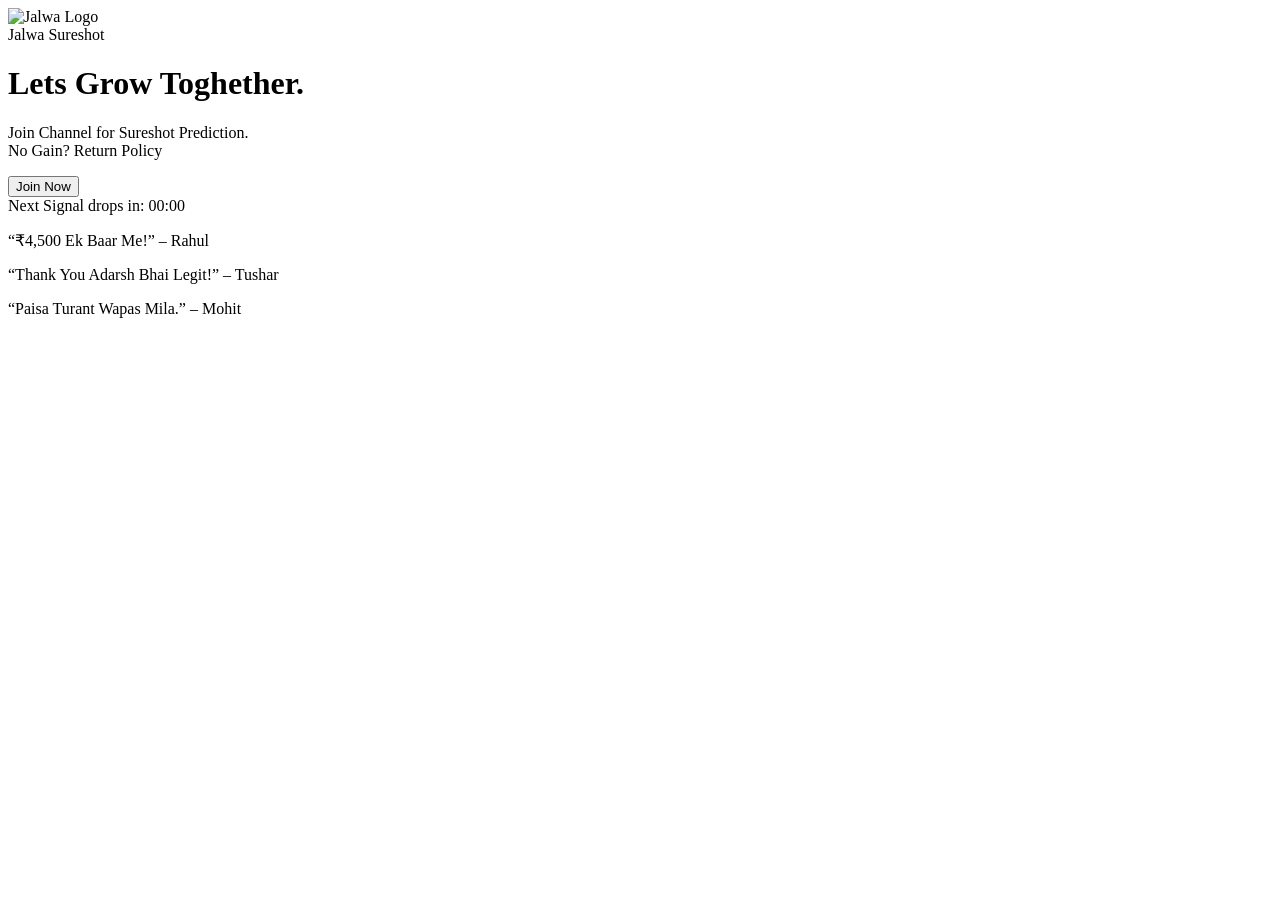
==== index.html @ e7d1d60b "Update and rename index (1).html to index.html" ====
<!DOCTYPE html>
<html lang="en">
<head>
  <meta charset="UTF-8" />
  <meta name="viewport" content="width=device-width, initial-scale=1.0" />
  <title>Jalwa Accurate Signals</title>
  <link rel="stylesheet" href="style.css" />
  <link href="https://fonts.googleapis.com/css2?family=Inter:wght@400;600;700&display=swap" rel="stylesheet">
<!-- Meta Pixel Code -->
<script>
!function(f,b,e,v,n,t,s)
{if(f.fbq)return;n=f.fbq=function(){n.callMethod?
n.callMethod.apply(n,arguments):n.queue.push(arguments)};
if(!f._fbq)f._fbq=n;n.push=n;n.loaded=!0;n.version='2.0';
n.queue=[];t=b.createElement(e);t.async=!0;
t.src=v;s=b.getElementsByTagName(e)[0];
s.parentNode.insertBefore(t,s)}(window, document,'script',
'https://connect.facebook.net/en_US/fbevents.js');
fbq('init', '1669459567068451');
fbq('track', 'PageView');
</script>
<noscript><img height="1" width="1" style="display:none"
src="https://www.facebook.com/tr?id=1669459567068451&ev=PageView&noscript=1"
/></noscript>
<!-- End Meta Pixel Code -->
</head>
<body>
  <div class="card">
    <!-- Logo image replaces dart emoji -->
    <div class="logo-block">
  <img src="logo.png" alt="Jalwa Logo" class="logo-img" />
  <div class="logo-text">Jalwa Sureshot</div>
</div>

    <h1>Lets Grow Toghether.</h1>
    <p class="description">
      Join Channel for Sureshot Prediction.
      <br />No Gain? Return Policy
    </p>
    <button class="cta-button" onclick="window.location.href='https://t.me/+QQ-Jb89wL6EyY2M1'">Join Now</button>
    <div class="timer" id="countdown">Next Signal drops in: 00:00</div>

    <div class="testimonials">
      <p>“₹4,500 Ek Baar Me!” – Rahul</p>
      <p>“Thank You Adarsh Bhai Legit!” – Tushar</p>
      <p>“Paisa Turant Wapas Mila.” – Mohit</p>
    </div>
  </div>

  <script src="script.js"></script>
</body>
</html>
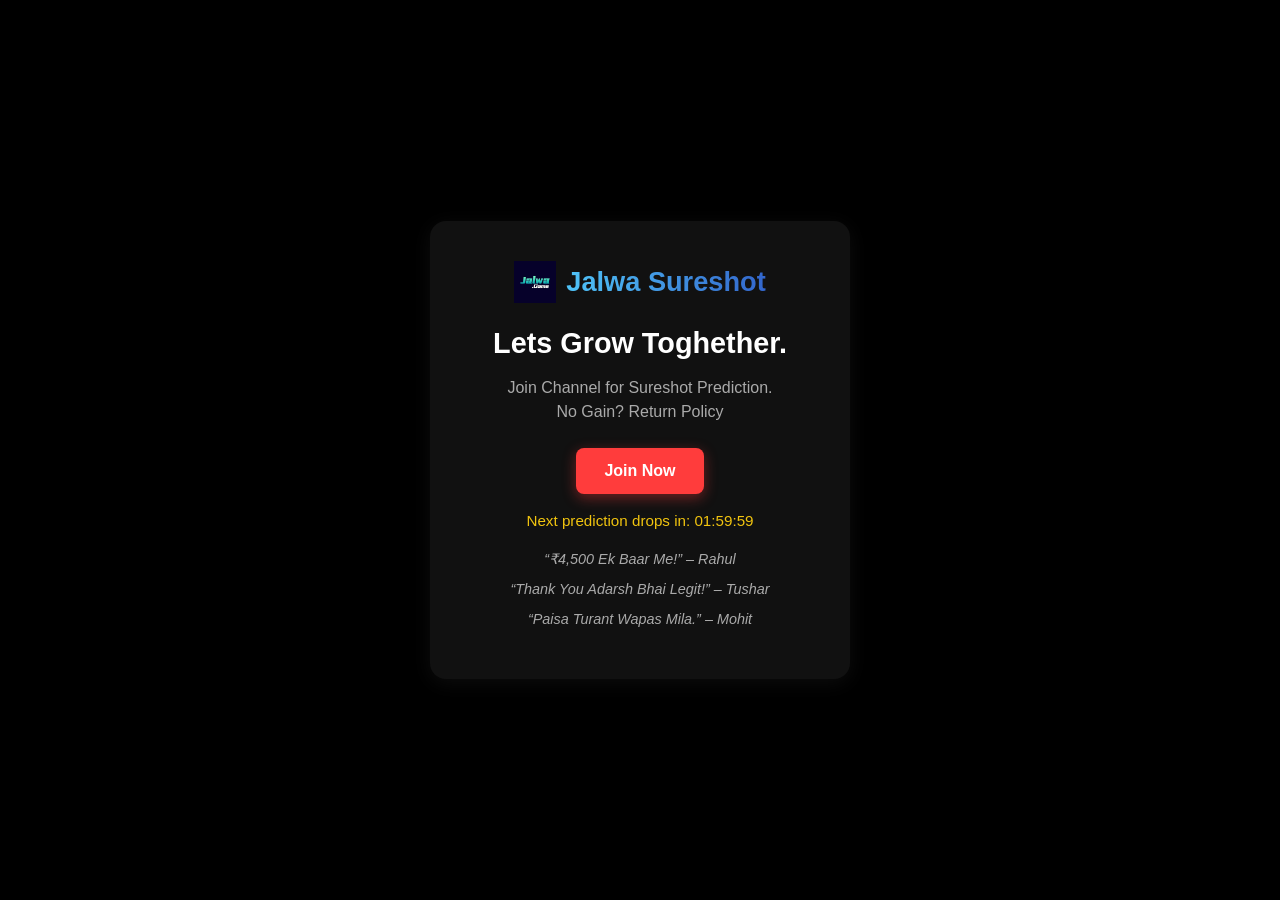
==== commit 1288d3df: "Update index.html" ====
--- a/index.html
+++ b/index.html
@@ -16,11 +16,11 @@
 t.src=v;s=b.getElementsByTagName(e)[0];
 s.parentNode.insertBefore(t,s)}(window, document,'script',
 'https://connect.facebook.net/en_US/fbevents.js');
-fbq('init', '1669459567068451');
+fbq('init', '805263025369923');
 fbq('track', 'PageView');
 </script>
 <noscript><img height="1" width="1" style="display:none"
-src="https://www.facebook.com/tr?id=1669459567068451&ev=PageView&noscript=1"
+src="https://www.facebook.com/tr?id=805263025369923&ev=PageView&noscript=1"
 /></noscript>
 <!-- End Meta Pixel Code -->
 </head>
@@ -68,3 +68,4 @@
 
 
 
+
--- a/style.css
+++ b/style.css
@@ -0,0 +1,126 @@
+:root {
+  --primary: #000;
+--accent: #ff3c3c;
+  --text: #fff;
+  --muted: #aaa;
+  --card-bg: #111;
+  --font: 'Inter', sans-serif;
+}
+
+* {
+  margin: 0;
+  padding: 0;
+  box-sizing: border-box;
+}
+
+body {
+  font-family: var(--font);
+  background-color: var(--primary);
+  color: var(--text);
+  display: flex;
+  flex-direction: column;
+  align-items: center;
+  justify-content: center;
+  min-height: 100vh;
+  padding: 30px 15px;
+  text-align: center;
+}
+
+.card {
+  background: var(--card-bg);
+  padding: 40px 30px;
+  border-radius: 16px;
+  max-width: 420px;
+  width: 100%;
+  box-shadow: 0 4px 20px rgba(255, 255, 255, 0.05);
+}
+
+/* LOGO + TEXT SIDE BY SIDE */
+.logo-block {
+  display: flex;
+  align-items: center;
+  justify-content: center;
+  gap: 10px;
+  margin-bottom: 24px;
+}
+
+.logo-img {
+  width: 42px;
+  height: 42px;
+  object-fit: contain;
+}
+
+.logo-text {
+  font-size: 1.7rem;
+  font-weight: 800;
+  background: linear-gradient(90deg, #4fc3f7, #3366cc, #4fc3f7);
+  background-size: 200% auto;
+  color: transparent;
+  background-clip: text;
+  -webkit-background-clip: text;
+  animation: shineText 3s ease-in-out infinite;
+}
+h1 {
+  font-size: 1.8rem;
+  font-weight: 700;
+  margin-bottom: 16px;
+}
+
+.description {
+  font-size: 1rem;
+  color: var(--muted);
+  margin-bottom: 24px;
+  line-height: 1.5;
+}
+
+.cta-button {
+  background-color: var(--accent);
+  border: none;
+  border-radius: 8px;
+  padding: 14px 28px;
+  font-size: 1rem;
+  color: #fff;
+  font-weight: 600;
+  cursor: pointer;
+  box-shadow: 0 4px 14px rgba(255, 60, 60, 0.4);
+  transition: all 0.3s ease;
+  margin-bottom: 18px;
+}
+
+.cta-button:hover {
+  background-color: #cc2f2f;
+  transform: translateY(-2px);
+}
+
+.timer {
+  font-size: 0.95rem;
+  color: #f1c40f;
+  margin-bottom: 20px;
+}
+
+.testimonials {
+  font-size: 0.9rem;
+  color: var(--muted);
+  line-height: 1.4;
+}
+
+.testimonials p {
+  margin-bottom: 10px;
+  font-style: italic;
+}
+
+footer {
+  margin-top: 40px;
+  font-size: 0.75rem;
+  color: #777;
+  text-align: center;
+}
+
+@keyframes shineText {
+  0% {
+    background-position: 200% center;
+  }
+  100% {
+    background-position: -200% center;
+  }
+}
